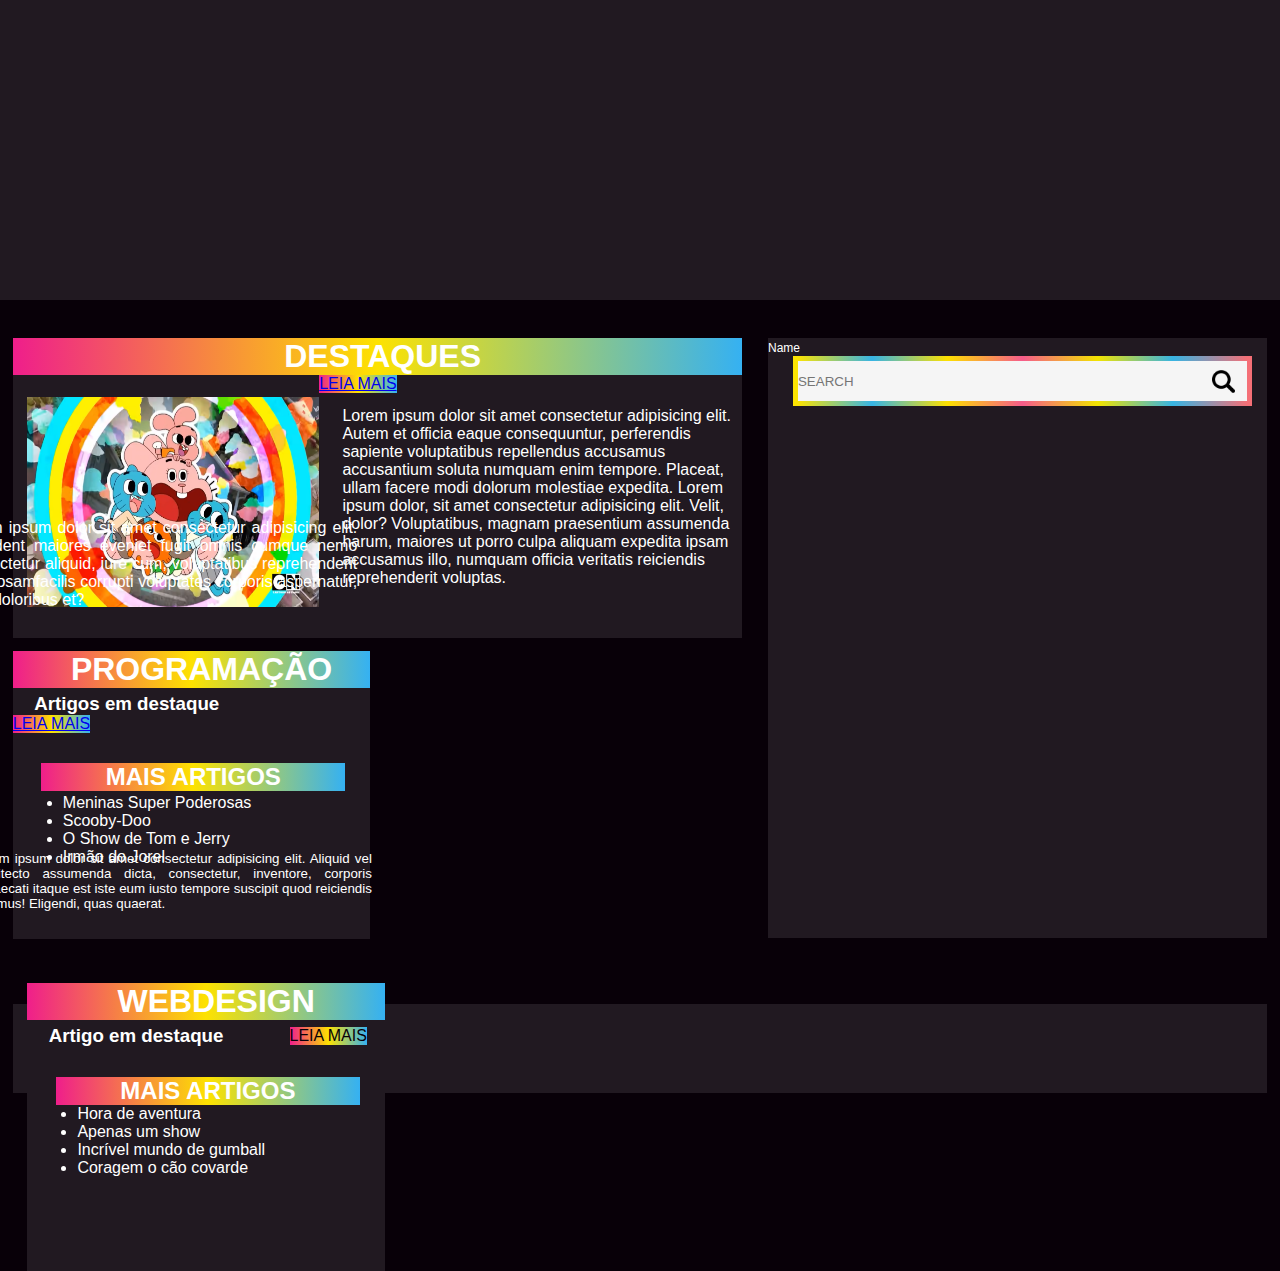
==== index.html @ 07159645 "Merge branch 'busca'" ====
<!DOCTYPE html>
<html lang="en">
<head>
    <meta charset="UTF-8">
    <meta http-equiv="X-UA-Compatible" content="IE=edge">
    <meta name="viewport" content="width=device-width, initial-scale=1.0">
    <title>Cartoon Network/Netflix</title>
    <link rel="stylesheet" href="style.css">
</head>
<body>
    <header></header>
    <main>
        <h1>DESTAQUES</h1>
        <img class="img1" src="img/img1.webp">
        <p>Lorem ipsum dolor sit amet consectetur adipisicing elit. Autem et officia eaque consequuntur, perferendis sapiente voluptatibus
        repellendus accusamus accusantium soluta numquam enim tempore. Placeat, ullam facere modi dolorum molestiae expedita. Lorem ipsum dolor, sit amet consectetur adipisicing elit. Velit, dolor? Voluptatibus, magnam praesentium assumenda harum, 
        maiores ut porro culpa aliquam expedita ipsam accusamus illo,
        numquam officia veritatis reiciendis reprehenderit voluptas.</p>
        <a href="https://www.cartoonnetwork.com.br/show/o-incrivel-mundo-de-gumball">LEIA MAIS</a>

        <section class="S1">
            <h1>PROGRAMAÇÃO</h1>
            <h3>Artigos em destaque</h3>
            <p>Lorem ipsum dolor sit amet consectetur adipisicing elit. Provident maiores eveniet fugit omnis cumque nemo consectetur aliquid, iure cum, voluptatibus reprehenderit laboriosamfacilis corrupti voluptates corporis aspernatur, fuga doloribus et?</p>   <a href="https://www.cartoonnetwork.com.br/">LEIA MAIS</a>
            <h2>MAIS ARTIGOS</h2>
                <ul>
                   <li>Meninas Super Poderosas</li>
                    <li>Scooby-Doo</li>
                    <li>O Show de Tom e Jerry</li>
                    <li>Irmão do Jorel</li>
        </section>

        <section class="S2">
            <h1>WEBDESIGN</h1>
            <h3>Artigo em destaque</h3>
            <p>Lorem ipsum dolor sit amet consectetur adipisicing elit. Aliquid vel architecto assumenda dicta, consectetur, inventore, corporis obcaecati itaque est iste eum iusto tempore suscipit quod reiciendis ducimus! Eligendi, quas quaerat.</p>
            <a>LEIA MAIS</a>
            <h2>MAIS ARTIGOS</h3>
            <ul>
                <li>Hora de aventura</li>
                <li>Apenas um show</li>
                <li>Incrível mundo de gumball</li>
                <li>Coragem o cão covarde</li>
            </ul>
        </section>

    </main>
    <aside> 
        <div>
            <form action="">
                <label for="txtNome">Name</label>
            <input type="text" name="txtNome" placeholder="SEARCH"  id="txtNome" required>
            </form>
        </div>
    </aside>
    <footer></footer>
</body>
</html>
---- style.css ----
*{
    margin: 0;
    padding: 0;
    font-family: Arial, Helvetica, sans-serif;
}
body{
    background-color: #080008;
    color: white;
}
header{
    width: 100%;
    height: 300px;
    background-color: #211921;
    margin-bottom: 3%;
}
main{
    width: 57%;
    height: 300px;
    background-color:#211921;
    display: block;
    float: left;
    margin-left: 1%;
}
aside{
    width: 39%;
    height: 600px;
    background-color: #211921;
    display: block;
    float: right;
    margin-right: 1%;
}
footer{
    width: 98%;
    height: 89px;
    background-color:#211921 ;
    margin-top: 55%;
    display: block;
    margin-left: 1%;
}
section{
    width: 49%;
    height: 288px;
    background-color: #211921;

    display: block;
    float: left;
    margin-left: 3px;
    margin-right: 5px;
}
.S1{
    margin-left: 0%;
    margin-top: 44px;
}
.S2{
    margin-left: 2%;
    margin-top: 44px;
}
.img1{
    height: 70%;
    width: 40%;
    padding-left: 2%;
    float: left;
    margin-top: 3%;
}
main h1{
   background-image:linear-gradient(to right, #ef1e8b ,#fde200, #35B1F2);
   text-indent: 10px;
   text-align: center;
}
main p{
    width: 400px;
    margin-top: -200px;
    margin-left: 100px;
    float: right;
}
main a{
    background-image: linear-gradient(to right, #ef1e8b, #fde200, #35B1F2);
    display: inline-block;
    margin-top: -20px;
    margin-right: 42px;
}
.S1 h1{
    background-image:linear-gradient(to right, #ef1e8b ,#fde200, #35B1F2);
    text-indent: 20px;
}
.S1 h2{
    margin-top: 30px;
    text-align: center;
    background-image:linear-gradient(to right, #ef1e8b ,#fde200, #35B1F2);
    width: 85%;
    margin-left: 8%;
}
.S1 h3{
    padding-top: 5px;
    text-indent: 6%;
}
.S1 p{
    padding-top: 4px;
    display: flexbox;
    padding-right: 13px;
    text-align: justify;
    padding-left: 13px;
}
.S1 ul li{
    margin-left: 50px;
}
.S1 ul{
    margin-top: 3px;
}
.S1 a{
    background-image: linear-gradient(to right, #ef1e8b, #fde200, #35B1F2);
}
.S2 h1{
    background-image:linear-gradient(to right, #ef1e8b ,#fde200, #35B1F2);
    text-indent: 20px;
}
.S2 h3{
    padding-top: 5px;
    text-indent: 6%;
}
.S2 p{
    padding-top: 4px;
    padding-right: 13px;
    text-align: justify;
    padding-left: 13px;
    font-size: smaller;
}
.S2 h2{
    background-image:linear-gradient(to right, #ef1e8b ,#fde200, #35B1F2);
    margin-top: 30px;
    text-align: center;
    width: 85%;
    margin-left: 8%;
}
.S2 ul li{
    margin-left: 50px;
}
.S2 a{
    background-image:linear-gradient(to right, #ef1e8b ,#fde200, #35B1F2);
    display: inline-block;
    margin-right: 18px;
    text-decoration: none;
    color: #080008;
    float: right;
}
form input {
    width:90%;
    margin-left: 5%;
    margin-right: 5%;
    display: block;
    float: left;
}
form label {
    color: white;
    font-size: 12px;
    margin-top: 15px;
}
#txtNome {
    background-image: url(./img/search.png);
    background-position-x: 97%;
   background-position-y: center;
    background-size: 2.5vh;
   background-repeat: no-repeat;
   height: 40px;
   background-color: whitesmoke;
   border: 5px solid transparent;
   border-image:linear-gradient(to right, #fee400, #37b4e5, #fde000, #f65c8b, #f2e300, #37b4e3, #f66f76);
   border-image-slice: 1;
}
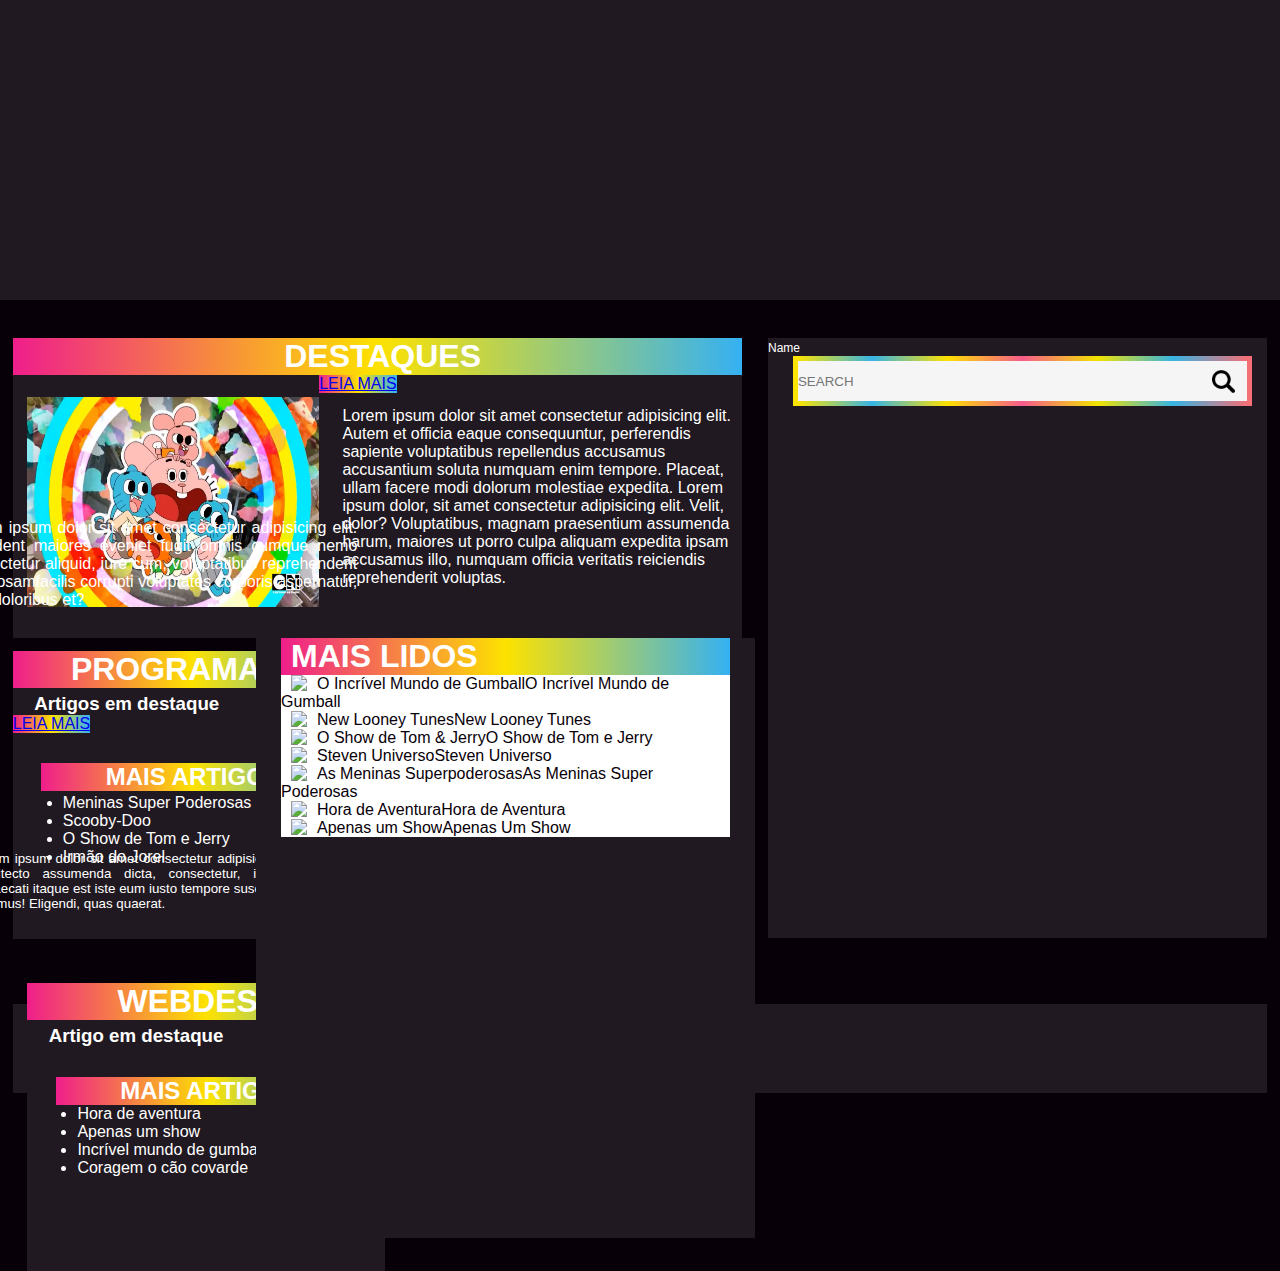
==== commit 2ffc2abf: "Merge branch 'mais_lidos'" ====
--- a/index.html
+++ b/index.html
@@ -45,6 +45,7 @@
         </section>
 
     </main>
+
     <aside> 
         <div>
             <form action="">
@@ -53,6 +54,20 @@
             </form>
         </div>
     </aside>
+
+    <aside>
+        <h1>MAIS LIDOS</h1>
+        <ul>
+            <li><img class="avatar lazy" src="https://cn.i.cdn.ti-platform.com/content/65/el-increible-mundo-de-gumball/showpage/cl/gumball.377a272b.png?w=90&amp;h=90" data-src="https://cn.i.cdn.ti-platform.com/content/65/el-increible-mundo-de-gumball/showpage/cl/gumball.377a272b.png?w=90&amp;h=90" alt="O Incrível Mundo de Gumball" width="45" height="45">O Incrível Mundo de Gumball</li>
+            <li><img class="avatar lazy" src="https://cn.i.cdn.ti-platform.com/content/1228/new-looney-tunes/showpage/co/showpicker-2.072e5fbb.png?w=90&amp;h=90" data-src="https://cn.i.cdn.ti-platform.com/content/1228/new-looney-tunes/showpage/co/showpicker-2.072e5fbb.png?w=90&amp;h=90" alt="New Looney Tunes" width="45" height="45">New Looney Tunes</li>
+            <li><img class="avatar lazy" src="https://cn.i.cdn.ti-platform.com/content/1221/the-tom--jerry-show/showpage/co/showpicker.1d60b7b5.png?w=90&amp;h=90" data-src="https://cn.i.cdn.ti-platform.com/content/1221/the-tom--jerry-show/showpage/co/showpicker.1d60b7b5.png?w=90&amp;h=90" alt="O Show de Tom &amp; Jerry" width="45 " height="45">O Show de Tom e Jerry</li>    
+            <li><img class="avatar lazy" src="https://cn.i.cdn.ti-platform.com/content/737/showpage/steven-universe/cl/icon1.png?w=90&amp;h=90" data-src="https://cn.i.cdn.ti-platform.com/content/737/showpage/steven-universe/cl/icon1.png?w=90&amp;h=90" alt="Steven Universo" width="45" height="45">Steven Universo</li>
+            <li><img class="avatar lazy" src="https://cn.i.cdn.ti-platform.com/content/90/las-chicas-superpoderosas/showpage/ve/ppg.2798c0da.png?w=90&amp;h=90" data-src="https://cn.i.cdn.ti-platform.com/content/90/las-chicas-superpoderosas/showpage/ve/ppg.2798c0da.png?w=90&amp;h=90" alt="As Meninas Superpoderosas" width="45" height="45">As Meninas Super Poderosas</li>
+            <li><img class="avatar lazy" src="https://cn.i.cdn.ti-platform.com/content/13/hora-de-aventura/showpage/ve/adventure.f19c2485.png?w=90&amp;h=90" data-src="https://cn.i.cdn.ti-platform.com/content/13/hora-de-aventura/showpage/ve/adventure.f19c2485.png?w=90&amp;h=90" alt="Hora de Aventura" width="45" height="45">Hora de Aventura</li>
+            <li><img class="avatar lazy" src="https://cn.i.cdn.ti-platform.com/content/73/showpage/un-show-mas/co/icon1.png?w=90&amp;h=90" data-src="https://cn.i.cdn.ti-platform.com/content/73/showpage/un-show-mas/co/icon1.png?w=90&amp;h=90" alt="Apenas um Show" width="45" height="45">Apenas Um Show</li>
+        </ul>
+        </aside>
+
     <footer></footer>
 </body>
 </html>--- a/style.css
+++ b/style.css
@@ -53,6 +53,7 @@
 }
 .S2{
     margin-left: 2%;
+
     margin-top: 44px;
 }
 .img1{
@@ -167,4 +168,17 @@
    border-image:linear-gradient(to right, #fee400, #37b4e5, #fde000, #f65c8b, #f2e300, #37b4e3, #f66f76);
    border-image-slice: 1;
 }
-
+aside h1{
+    background-image:linear-gradient(to right, #ef1e8b ,#fde200, #35B1F2);
+    width: 90%;
+    margin-left: 5%;
+    text-indent: 10px;
+}
+aside ul li{
+    width: 90%;
+    margin-left: 5%; 
+    color: #080008;
+    display: block;
+    background-color: white;
+    text-indent: 10px;
+}
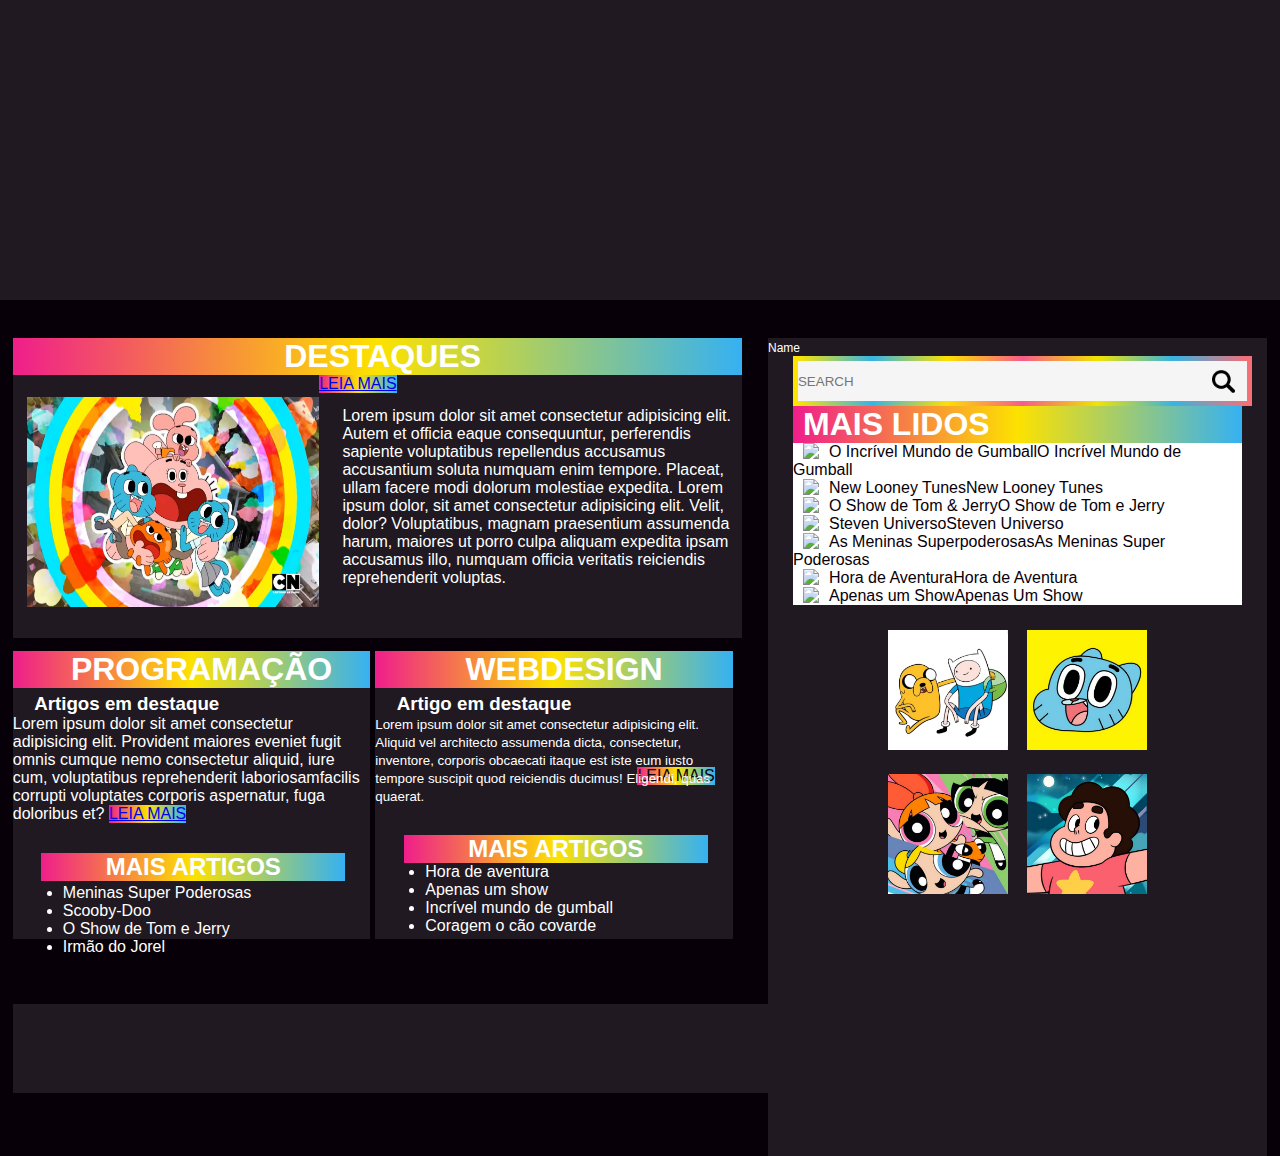
==== commit 5438ecb1: "Tudo" ====
--- a/index.html
+++ b/index.html
@@ -53,9 +53,7 @@
             <input type="text" name="txtNome" placeholder="SEARCH"  id="txtNome" required>
             </form>
         </div>
-    </aside>
 
-    <aside>
         <h1>MAIS LIDOS</h1>
         <ul>
             <li><img class="avatar lazy" src="https://cn.i.cdn.ti-platform.com/content/65/el-increible-mundo-de-gumball/showpage/cl/gumball.377a272b.png?w=90&amp;h=90" data-src="https://cn.i.cdn.ti-platform.com/content/65/el-increible-mundo-de-gumball/showpage/cl/gumball.377a272b.png?w=90&amp;h=90" alt="O Incrível Mundo de Gumball" width="45" height="45">O Incrível Mundo de Gumball</li>
@@ -66,7 +64,15 @@
             <li><img class="avatar lazy" src="https://cn.i.cdn.ti-platform.com/content/13/hora-de-aventura/showpage/ve/adventure.f19c2485.png?w=90&amp;h=90" data-src="https://cn.i.cdn.ti-platform.com/content/13/hora-de-aventura/showpage/ve/adventure.f19c2485.png?w=90&amp;h=90" alt="Hora de Aventura" width="45" height="45">Hora de Aventura</li>
             <li><img class="avatar lazy" src="https://cn.i.cdn.ti-platform.com/content/73/showpage/un-show-mas/co/icon1.png?w=90&amp;h=90" data-src="https://cn.i.cdn.ti-platform.com/content/73/showpage/un-show-mas/co/icon1.png?w=90&amp;h=90" alt="Apenas um Show" width="45" height="45">Apenas Um Show</li>
         </ul>
-        </aside>
+        
+        <img class="G1" src="img/galeria- HDA.jpg">
+
+        <img class="G2" src="img/galeria- IMG.jpg">
+
+        <img class="G3" src="img/galeria- MSP.jpg">
+
+        <img class="G4" src="img/galeria- SVU.jpg">
+    </aside>
 
     <footer></footer>
 </body>
--- a/style.css
+++ b/style.css
@@ -13,6 +13,7 @@
     background-color: #211921;
     margin-bottom: 3%;
 }
+
 main{
     width: 57%;
     height: 300px;
@@ -21,14 +22,47 @@
     float: left;
     margin-left: 1%;
 }
+main h1{
+    background-image:linear-gradient(to right, #ef1e8b ,#fde200, #35B1F2);
+    text-indent: 10px;
+    text-align: center;
+ }
+ main p{
+     width: 400px;
+     margin-top: -200px;
+     margin-left: 100px;
+     float: right;
+ }
+ main a{
+     background-image: linear-gradient(to right, #ef1e8b, #fde200, #35B1F2);
+     display: inline-block;
+     margin-top: -20px;
+     margin-right: 42px;
+ }
+
 aside{
     width: 39%;
-    height: 600px;
+    height: 818px;
     background-color: #211921;
     display: block;
     float: right;
     margin-right: 1%;
 }
+aside h1{
+    background-image:linear-gradient(to right, #ef1e8b ,#fde200, #35B1F2);
+    width: 90%;
+    margin-left: 5%;
+    text-indent: 10px;
+}
+aside ul li{
+    width: 90%;
+    margin-left: 5%; 
+    color: #080008;
+    display: block;
+    background-color: white;
+    text-indent: 10px;
+}
+
 footer{
     width: 98%;
     height: 89px;
@@ -47,39 +81,11 @@
     margin-left: 3px;
     margin-right: 5px;
 }
+
 .S1{
     margin-left: 0%;
     margin-top: 44px;
 }
-.S2{
-    margin-left: 2%;
-
-    margin-top: 44px;
-}
-.img1{
-    height: 70%;
-    width: 40%;
-    padding-left: 2%;
-    float: left;
-    margin-top: 3%;
-}
-main h1{
-   background-image:linear-gradient(to right, #ef1e8b ,#fde200, #35B1F2);
-   text-indent: 10px;
-   text-align: center;
-}
-main p{
-    width: 400px;
-    margin-top: -200px;
-    margin-left: 100px;
-    float: right;
-}
-main a{
-    background-image: linear-gradient(to right, #ef1e8b, #fde200, #35B1F2);
-    display: inline-block;
-    margin-top: -20px;
-    margin-right: 42px;
-}
 .S1 h1{
     background-image:linear-gradient(to right, #ef1e8b ,#fde200, #35B1F2);
     text-indent: 20px;
@@ -97,7 +103,7 @@
 }
 .S1 p{
     padding-top: 4px;
-    display: flexbox;
+    display: contents;
     padding-right: 13px;
     text-align: justify;
     padding-left: 13px;
@@ -110,6 +116,11 @@
 }
 .S1 a{
     background-image: linear-gradient(to right, #ef1e8b, #fde200, #35B1F2);
+}
+
+.S2{
+    margin-left: 0%;
+    margin-top: 44px;
 }
 .S2 h1{
     background-image:linear-gradient(to right, #ef1e8b ,#fde200, #35B1F2);
@@ -125,6 +136,7 @@
     text-align: justify;
     padding-left: 13px;
     font-size: smaller;
+    display: contents;
 }
 .S2 h2{
     background-image:linear-gradient(to right, #ef1e8b ,#fde200, #35B1F2);
@@ -144,6 +156,15 @@
     color: #080008;
     float: right;
 }
+
+.img1{
+    height: 70%;
+    width: 40%;
+    padding-left: 2%;
+    float: left;
+    margin-top: 3%;
+}
+
 form input {
     width:90%;
     margin-left: 5%;
@@ -168,17 +189,23 @@
    border-image:linear-gradient(to right, #fee400, #37b4e5, #fde000, #f65c8b, #f2e300, #37b4e3, #f66f76);
    border-image-slice: 1;
 }
-aside h1{
-    background-image:linear-gradient(to right, #ef1e8b ,#fde200, #35B1F2);
-    width: 90%;
-    margin-left: 5%;
-    text-indent: 10px;
-}
-aside ul li{
-    width: 90%;
-    margin-left: 5%; 
-    color: #080008;
-    display: block;
-    background-color: white;
-    text-indent: 10px;
-}
+
+.G1{
+    width: 24%;
+    margin-left: 24%;
+    margin-top: 5%;
+}
+.G2{
+    width: 24%;
+    margin-left: 3%;
+}
+.G3{
+    width: 24%;
+    margin-left: 24%;
+    margin-top: 4%;
+}
+.G4{
+    width: 24%;
+    margin-left: 3%;
+}
+
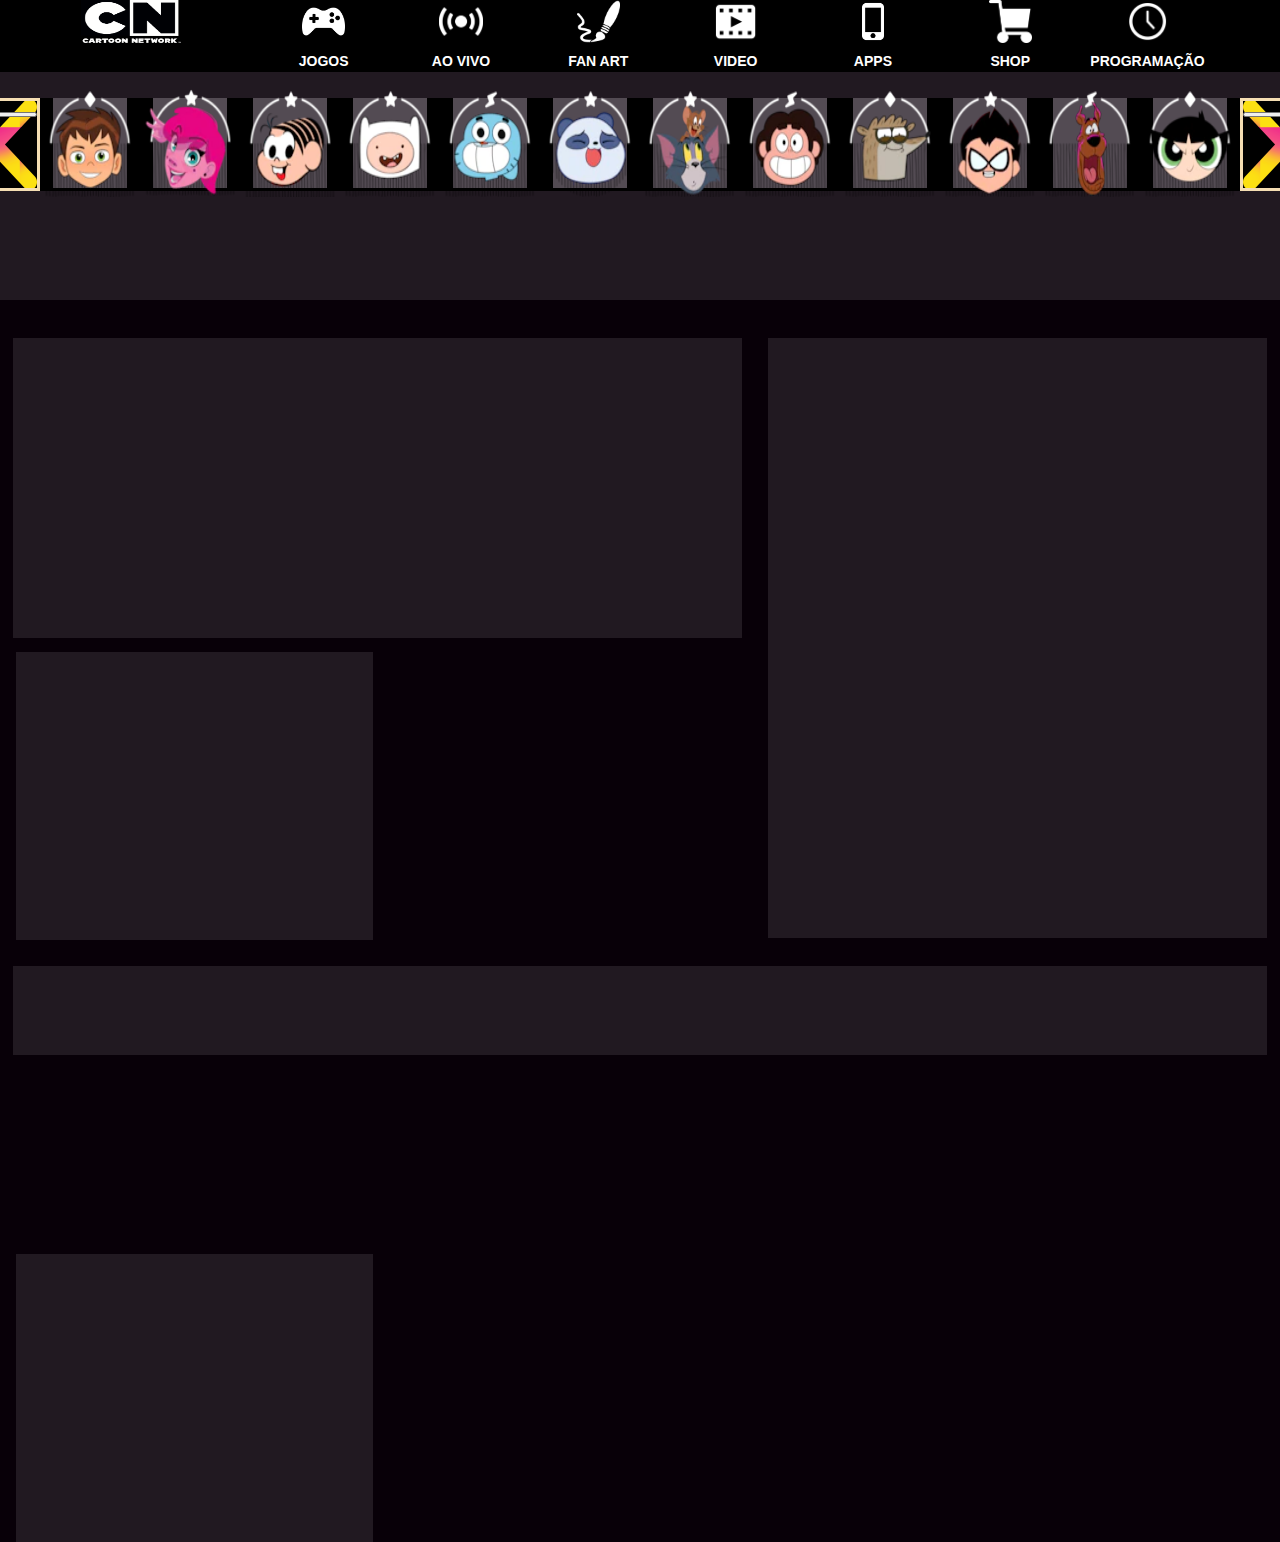
==== commit e91d9c0a: "Menu" ====
--- a/index.html
+++ b/index.html
@@ -6,74 +6,65 @@
     <meta name="viewport" content="width=device-width, initial-scale=1.0">
     <title>Cartoon Network/Netflix</title>
     <link rel="stylesheet" href="style.css">
+    <link rel="shortcut icon" href="./img/etc/logobraba.ico">
 </head>
 <body>
-    <header></header>
+    <header>
+        <div class="navigation">
+            <nav class="navtop">
+                <div class="links">
+                    <figure>
+                        <a href="">
+                            <img src="./img/etc/cnlogoprici.png" alt="" class="logotop">
+                        </a>
+                    </figure>
+                    <a href="#"><img src="./img/etc/games.png" alt="" ><span>Jogos</span></a>
+                    <a href="#"><img src="./img/etc/ao vivo.png" alt=""><span>Ao Vivo</span></a>
+                    <a href="#"><img src="./img/etc/fan art.webp" alt=""><span>Fan Art</span></a>
+                    <a href="#"><img src="./img/etc/video.png" alt=""><span>Video</span></a>
+                    <a href="#"><img src="./img/etc/apps.png" alt=""><span>Apps</span></a>
+                    <a href="#"><img src="./img/etc/loja.png" alt=""><span>Shop</span></a>
+                    <a href="#"><img src="./img/etc/schedule.png" alt=""><span>Programação</span></a>
+                </div>
+            </nav>
+        </div>
+        <div class="começo">
+            <div class="detudo">
+                <div class="luz">
+                    <div class="esquerda">
+                        <button>
+                        
+                        </button>
+                    </div>
+                    <nav>
+                        <div class="roda">
+                        <a href="#">  <div class="jequiti">  <div class="imagem"> <img src="./img/caracters/ben.webp" alt=""> </div>  </div> </a>
+                        <a href="#">  <div class="jequiti">  <div class="imagem"> <img src="./img/caracters/anymalu.webp" alt=""> </div>  </div> </a>
+                        <a href="#">  <div class="jequiti">  <div class="imagem"> <img src="./img/caracters/monica.webp" alt=""> </div>  </div> </a>
+                        <a href="#">  <div class="jequiti">  <div class="imagem"> <img src="./img/caracters/finn.webp" alt=""> </div>  </div> </a>
+                        <a href="#">  <div class="jequiti">  <div class="imagem"> <img src="./img/caracters/gumball.webp" alt=""> </div>  </div> </a>
+                        <a href="#">  <div class="jequiti">  <div class="imagem"> <img src="./img/caracters/pandinha.webp" alt=""> </div>  </div> </a>
+                        <a href="#">  <div class="jequiti">  <div class="imagem"> <img src="./img/caracters/tom-e-jerry.webp" alt=""> </div>  </div> </a>
+                        <a href="#">  <div class="jequiti">  <div class="imagem"> <img src="./img/caracters/steven.webp" alt=""> </div>  </div> </a>
+                        <a href="#">  <div class="jequiti">  <div class="imagem"> <img src="./img/caracters/rigby.webp" alt=""> </div>  </div> </a>
+                        <a href="#">  <div class="jequiti">  <div class="imagem"> <img src="./img/caracters/robin.webp" alt=""> </div>  </div> </a>
+                        <a href="#">  <div class="jequiti">  <div class="imagem"> <img src="./img/caracters/scoobydoo.webp" alt=""> </div>  </div> </a>
+                        <a href="#">  <div class="jequiti">  <div class="imagem"> <img src="./img/caracters/docinho.webp" alt=""> </div>  </div> </a>
+                        </div>
+                    </nav>
+                    <div class="direita">
+                        <button></button>
+                    </div>
+                </div>
+            </div>
+        </div>
+    </header>
     <main>
-        <h1>DESTAQUES</h1>
-        <img class="img1" src="img/img1.webp">
-        <p>Lorem ipsum dolor sit amet consectetur adipisicing elit. Autem et officia eaque consequuntur, perferendis sapiente voluptatibus
-        repellendus accusamus accusantium soluta numquam enim tempore. Placeat, ullam facere modi dolorum molestiae expedita. Lorem ipsum dolor, sit amet consectetur adipisicing elit. Velit, dolor? Voluptatibus, magnam praesentium assumenda harum, 
-        maiores ut porro culpa aliquam expedita ipsam accusamus illo,
-        numquam officia veritatis reiciendis reprehenderit voluptas.</p>
-        <a href="https://www.cartoonnetwork.com.br/show/o-incrivel-mundo-de-gumball">LEIA MAIS</a>
-
-        <section class="S1">
-            <h1>PROGRAMAÇÃO</h1>
-            <h3>Artigos em destaque</h3>
-            <p>Lorem ipsum dolor sit amet consectetur adipisicing elit. Provident maiores eveniet fugit omnis cumque nemo consectetur aliquid, iure cum, voluptatibus reprehenderit laboriosamfacilis corrupti voluptates corporis aspernatur, fuga doloribus et?</p>   <a href="https://www.cartoonnetwork.com.br/">LEIA MAIS</a>
-            <h2>MAIS ARTIGOS</h2>
-                <ul>
-                   <li>Meninas Super Poderosas</li>
-                    <li>Scooby-Doo</li>
-                    <li>O Show de Tom e Jerry</li>
-                    <li>Irmão do Jorel</li>
-        </section>
-
-        <section class="S2">
-            <h1>WEBDESIGN</h1>
-            <h3>Artigo em destaque</h3>
-            <p>Lorem ipsum dolor sit amet consectetur adipisicing elit. Aliquid vel architecto assumenda dicta, consectetur, inventore, corporis obcaecati itaque est iste eum iusto tempore suscipit quod reiciendis ducimus! Eligendi, quas quaerat.</p>
-            <a>LEIA MAIS</a>
-            <h2>MAIS ARTIGOS</h3>
-            <ul>
-                <li>Hora de aventura</li>
-                <li>Apenas um show</li>
-                <li>Incrível mundo de gumball</li>
-                <li>Coragem o cão covarde</li>
-            </ul>
-        </section>
-
+        <section class="S1"></section>
+        <section class="S2"></section>
     </main>
-
-    <aside> 
-        <div>
-            <form action="">
-                <label for="txtNome">Name</label>
-            <input type="text" name="txtNome" placeholder="SEARCH"  id="txtNome" required>
-            </form>
-        </div>
-
-        <h1>MAIS LIDOS</h1>
-        <ul>
-            <li><img class="avatar lazy" src="https://cn.i.cdn.ti-platform.com/content/65/el-increible-mundo-de-gumball/showpage/cl/gumball.377a272b.png?w=90&amp;h=90" data-src="https://cn.i.cdn.ti-platform.com/content/65/el-increible-mundo-de-gumball/showpage/cl/gumball.377a272b.png?w=90&amp;h=90" alt="O Incrível Mundo de Gumball" width="45" height="45">O Incrível Mundo de Gumball</li>
-            <li><img class="avatar lazy" src="https://cn.i.cdn.ti-platform.com/content/1228/new-looney-tunes/showpage/co/showpicker-2.072e5fbb.png?w=90&amp;h=90" data-src="https://cn.i.cdn.ti-platform.com/content/1228/new-looney-tunes/showpage/co/showpicker-2.072e5fbb.png?w=90&amp;h=90" alt="New Looney Tunes" width="45" height="45">New Looney Tunes</li>
-            <li><img class="avatar lazy" src="https://cn.i.cdn.ti-platform.com/content/1221/the-tom--jerry-show/showpage/co/showpicker.1d60b7b5.png?w=90&amp;h=90" data-src="https://cn.i.cdn.ti-platform.com/content/1221/the-tom--jerry-show/showpage/co/showpicker.1d60b7b5.png?w=90&amp;h=90" alt="O Show de Tom &amp; Jerry" width="45 " height="45">O Show de Tom e Jerry</li>    
-            <li><img class="avatar lazy" src="https://cn.i.cdn.ti-platform.com/content/737/showpage/steven-universe/cl/icon1.png?w=90&amp;h=90" data-src="https://cn.i.cdn.ti-platform.com/content/737/showpage/steven-universe/cl/icon1.png?w=90&amp;h=90" alt="Steven Universo" width="45" height="45">Steven Universo</li>
-            <li><img class="avatar lazy" src="https://cn.i.cdn.ti-platform.com/content/90/las-chicas-superpoderosas/showpage/ve/ppg.2798c0da.png?w=90&amp;h=90" data-src="https://cn.i.cdn.ti-platform.com/content/90/las-chicas-superpoderosas/showpage/ve/ppg.2798c0da.png?w=90&amp;h=90" alt="As Meninas Superpoderosas" width="45" height="45">As Meninas Super Poderosas</li>
-            <li><img class="avatar lazy" src="https://cn.i.cdn.ti-platform.com/content/13/hora-de-aventura/showpage/ve/adventure.f19c2485.png?w=90&amp;h=90" data-src="https://cn.i.cdn.ti-platform.com/content/13/hora-de-aventura/showpage/ve/adventure.f19c2485.png?w=90&amp;h=90" alt="Hora de Aventura" width="45" height="45">Hora de Aventura</li>
-            <li><img class="avatar lazy" src="https://cn.i.cdn.ti-platform.com/content/73/showpage/un-show-mas/co/icon1.png?w=90&amp;h=90" data-src="https://cn.i.cdn.ti-platform.com/content/73/showpage/un-show-mas/co/icon1.png?w=90&amp;h=90" alt="Apenas um Show" width="45" height="45">Apenas Um Show</li>
-        </ul>
-        
-        <img class="G1" src="img/galeria- HDA.jpg">
-
-        <img class="G2" src="img/galeria- IMG.jpg">
-
-        <img class="G3" src="img/galeria- MSP.jpg">
-
-        <img class="G4" src="img/galeria- SVU.jpg">
-    </aside>
-
+    <aside></aside>
     <footer></footer>
+    <script src="script.js"></script>
 </body>
 </html>--- a/style.css
+++ b/style.css
@@ -1,7 +1,7 @@
 *{
     margin: 0;
     padding: 0;
-    font-family: Arial, Helvetica, sans-serif;
+    font-family:Avenir, sans-serif;
 }
 body{
     background-color: #080008;
@@ -13,7 +13,6 @@
     background-color: #211921;
     margin-bottom: 3%;
 }
-
 main{
     width: 57%;
     height: 300px;
@@ -22,52 +21,19 @@
     float: left;
     margin-left: 1%;
 }
-main h1{
-    background-image:linear-gradient(to right, #ef1e8b ,#fde200, #35B1F2);
-    text-indent: 10px;
-    text-align: center;
- }
- main p{
-     width: 400px;
-     margin-top: -200px;
-     margin-left: 100px;
-     float: right;
- }
- main a{
-     background-image: linear-gradient(to right, #ef1e8b, #fde200, #35B1F2);
-     display: inline-block;
-     margin-top: -20px;
-     margin-right: 42px;
- }
-
 aside{
     width: 39%;
-    height: 818px;
+    height: 600px;
     background-color: #211921;
     display: block;
     float: right;
     margin-right: 1%;
 }
-aside h1{
-    background-image:linear-gradient(to right, #ef1e8b ,#fde200, #35B1F2);
-    width: 90%;
-    margin-left: 5%;
-    text-indent: 10px;
-}
-aside ul li{
-    width: 90%;
-    margin-left: 5%; 
-    color: #080008;
-    display: block;
-    background-color: white;
-    text-indent: 10px;
-}
-
 footer{
     width: 98%;
     height: 89px;
     background-color:#211921 ;
-    margin-top: 55%;
+    margin-top: 52%;
     display: block;
     margin-left: 1%;
 }
@@ -75,137 +41,166 @@
     width: 49%;
     height: 288px;
     background-color: #211921;
-
+    margin-top: 43%;
     display: block;
     float: left;
     margin-left: 3px;
     margin-right: 5px;
 }
-
-.S1{
-    margin-left: 0%;
-    margin-top: 44px;
-}
-.S1 h1{
-    background-image:linear-gradient(to right, #ef1e8b ,#fde200, #35B1F2);
-    text-indent: 20px;
-}
-.S1 h2{
-    margin-top: 30px;
+.navigation {
+    background-color: #000;
+    padding: 0;
+    z-index: 1000;
+    max-width: 100%;
+    transition: top 0.3s;
+    text-transform: uppercase;
+    min-width: 100%;
+    min-height: 72px;
+    height: 60px;
+    width: 105px;
+}
+.navigation span {
+    font-size: 14px;
+    color: #ffffff;
+    cursor: pointer;
+}
+.navtop {
+    width: 94vw;
+    margin: auto;
+    position: relative;
+    color: #fff;
+    display: block;
+    margin-left: 13px;
+    margin-right: 3px;
+}
+.links {
+    display: flex;
+    align-items: center;
+    justify-content: center;
     text-align: center;
-    background-image:linear-gradient(to right, #ef1e8b ,#fde200, #35B1F2);
-    width: 85%;
-    margin-left: 8%;
-}
-.S1 h3{
-    padding-top: 5px;
-    text-indent: 6%;
-}
-.S1 p{
-    padding-top: 4px;
-    display: contents;
-    padding-right: 13px;
-    text-align: justify;
-    padding-left: 13px;
-}
-.S1 ul li{
-    margin-left: 50px;
-}
-.S1 ul{
-    margin-top: 3px;
-}
-.S1 a{
-    background-image: linear-gradient(to right, #ef1e8b, #fde200, #35B1F2);
-}
-
-.S2{
-    margin-left: 0%;
-    margin-top: 44px;
-}
-.S2 h1{
-    background-image:linear-gradient(to right, #ef1e8b ,#fde200, #35B1F2);
-    text-indent: 20px;
-}
-.S2 h3{
-    padding-top: 5px;
-    text-indent: 6%;
-}
-.S2 p{
-    padding-top: 4px;
-    padding-right: 13px;
-    text-align: justify;
-    padding-left: 13px;
-    font-size: smaller;
-    display: contents;
-}
-.S2 h2{
-    background-image:linear-gradient(to right, #ef1e8b ,#fde200, #35B1F2);
-    margin-top: 30px;
-    text-align: center;
-    width: 85%;
-    margin-left: 8%;
-}
-.S2 ul li{
-    margin-left: 50px;
-}
-.S2 a{
-    background-image:linear-gradient(to right, #ef1e8b ,#fde200, #35B1F2);
-    display: inline-block;
-    margin-right: 18px;
+}
+header img {
+    max-width: 100px;
+}
+figure img {
+    height: 60px;
+    width: 105px;
+    border: none;
+    display: block;
+    min-height: 60px;
+    max-height: 60px;
+}
+figure {
+    display: flex;
+    align-items: center;
+    justify-content: start;
+}
+header a {
+    background-color: transparent;
     text-decoration: none;
-    color: #080008;
-    float: right;
-}
-
-.img1{
-    height: 70%;
-    width: 40%;
-    padding-left: 2%;
+}
+header span{
+    color: inherit;
+    cursor: pointer;
+    font-weight: 600;
+}
+.links img {
+    min-width: 5%;
+    min-height: 5%;
+    margin: 0 auto 5px;
+    border: none;
+    max-height: 60%;
+    align-items: center;
+    margin: 0px 28% 3.5%;
+}
+.links a {
+    width: 242px;
+    height: 72px;
+}
+.logotop {
+    height: 60px;
+    width:105px;
+    min-width: 45px;
+    min-height: 45px;
+}
+.roda {
+    position: relative;
+    width: 100%;
+    z-index: 1;
+    display: flex;
+    box-sizing: content-box;
+}
+.roda a {
+    margin: 0 13px;
+    width: 74px;
+    background-color: transparent;
+}
+.jequiti {
+    position: relative;
+    box-sizing: border-box;
+    display: block;
+    width: 74px;
+    height: 74px;
+    outline: none;
+    transition: .3s cubic-bezier(.175,.885,.32,2);
+}
+.imagem {
+    background: #534b53;
+}
+.imagem img {
+    width: 90px;
+    height: 90px;
+    cursor: pointer;
+    max-width: 100%;
+    display: block;
+    border: none;
+    transform: scale(1.2);
+}
+.esquerda {
+    width: 60px;
+    height: 87px;
+    border: solid wheat;
+    background: no-repeat url(./img/etc/setacolor22.png) 50% center;
     float: left;
-    margin-top: 3%;
-}
-
-form input {
-    width:90%;
-    margin-left: 5%;
-    margin-right: 5%;
-    display: block;
-    float: left;
-}
-form label {
-    color: white;
-    font-size: 12px;
-    margin-top: 15px;
-}
-#txtNome {
-    background-image: url(./img/search.png);
-    background-position-x: 97%;
-   background-position-y: center;
-    background-size: 2.5vh;
-   background-repeat: no-repeat;
-   height: 40px;
-   background-color: whitesmoke;
-   border: 5px solid transparent;
-   border-image:linear-gradient(to right, #fee400, #37b4e5, #fde000, #f65c8b, #f2e300, #37b4e3, #f66f76);
-   border-image-slice: 1;
-}
-
-.G1{
-    width: 24%;
-    margin-left: 24%;
-    margin-top: 5%;
-}
-.G2{
-    width: 24%;
-    margin-left: 3%;
-}
-.G3{
-    width: 24%;
-    margin-left: 24%;
-    margin-top: 4%;
-}
-.G4{
-    width: 24%;
-    margin-left: 3%;
-}
-
+}
+.esquerda img {
+    width: 90%;
+    height: 80%;
+}
+.esquerda button {
+    box-shadow: 4px 0 4px -4px rgb(0 0 0 / 50%);
+    width: 50px;
+    height: 5%;
+}
+.esquerda button::before {
+    height: 100%;
+    width: 100%;
+}
+.direita {
+    width: 60px;
+    height: 87px;
+    border: solid wheat;
+    background: no-repeat url(./img/etc/setacolor.png) 50% center;
+}
+.direita button {
+    box-shadow: 4px 0 4px -4px rgb(0 0 0 / 50%);
+    width: 50px;
+    height: 5%;
+}
+.direita img {
+    width: 90%;
+    height: 80%;
+}
+.começo {
+    z-index: 51;
+    position: relative;
+    direction: ltr;
+    background-color: #000;
+    overflow: visible;
+}
+.luz {
+    display: flex;
+    justify-content: center;
+    margin-top: 2%;
+    overflow: inherit;
+}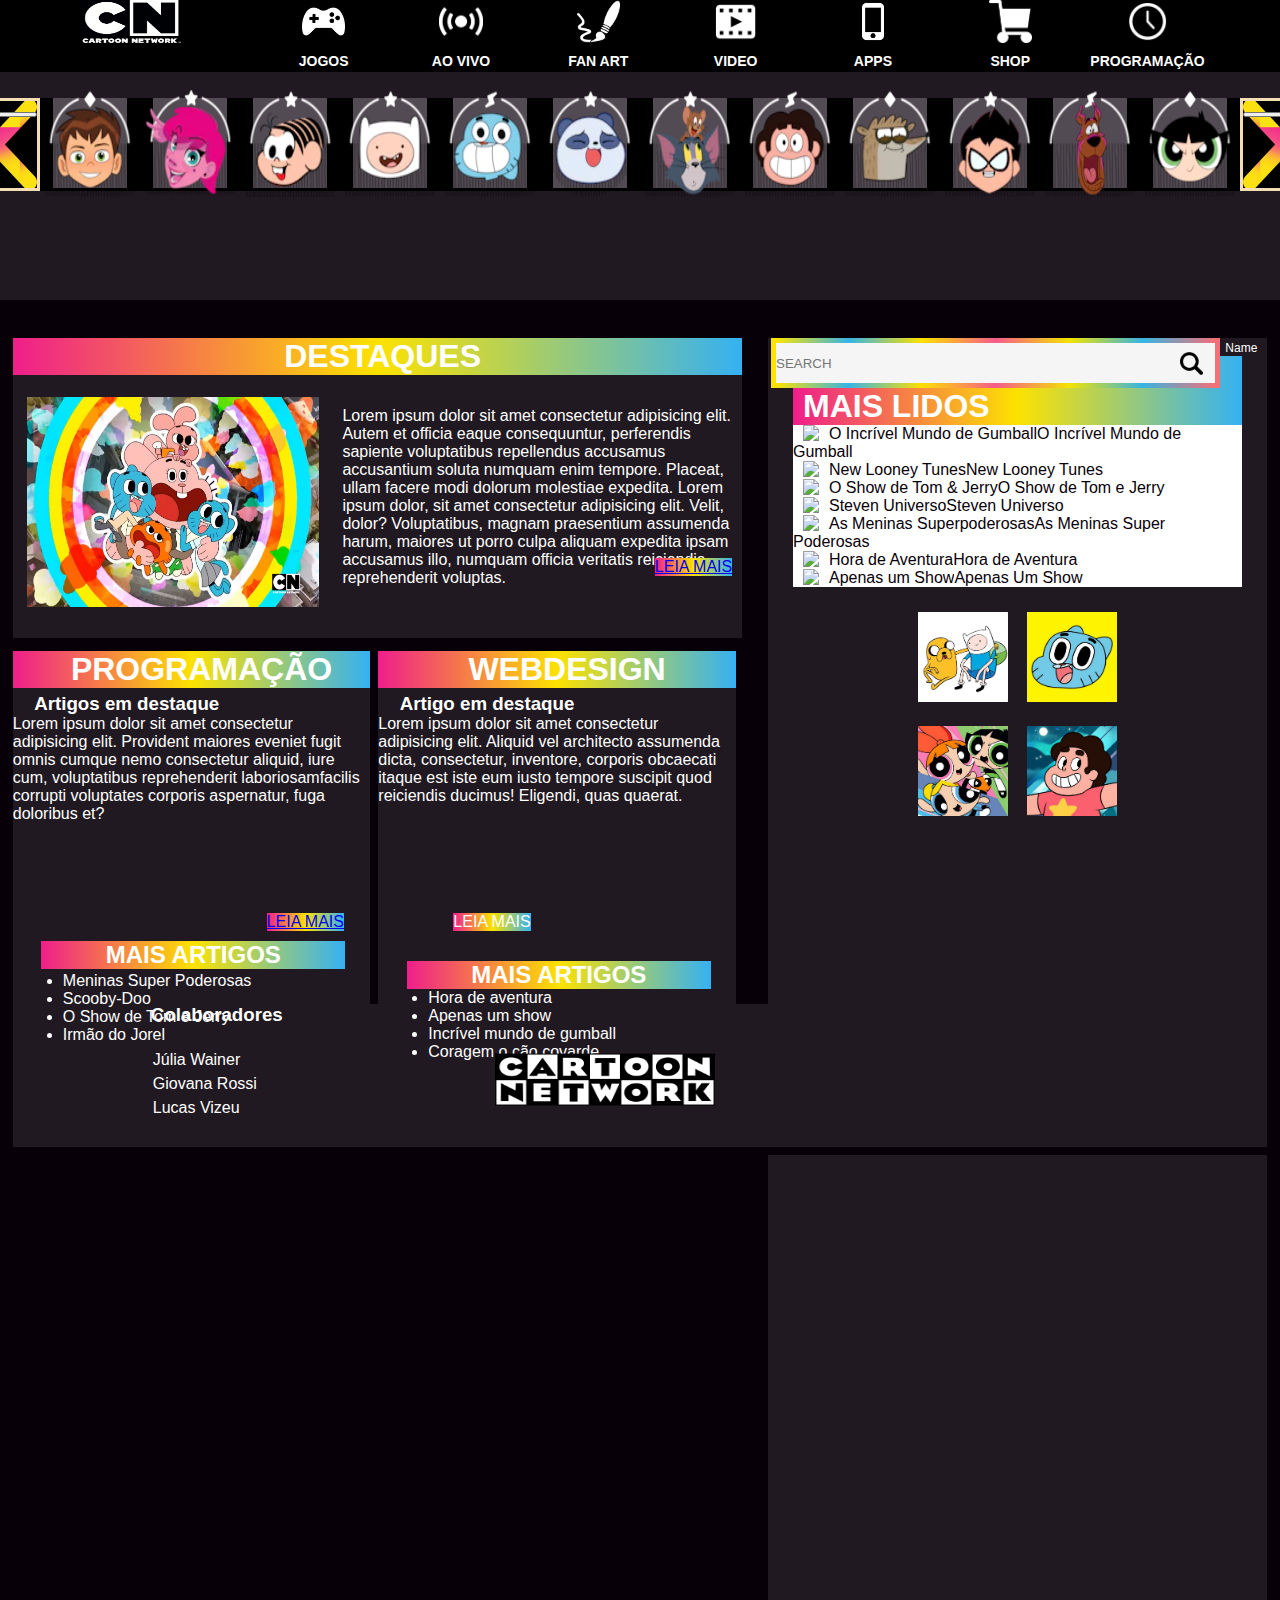
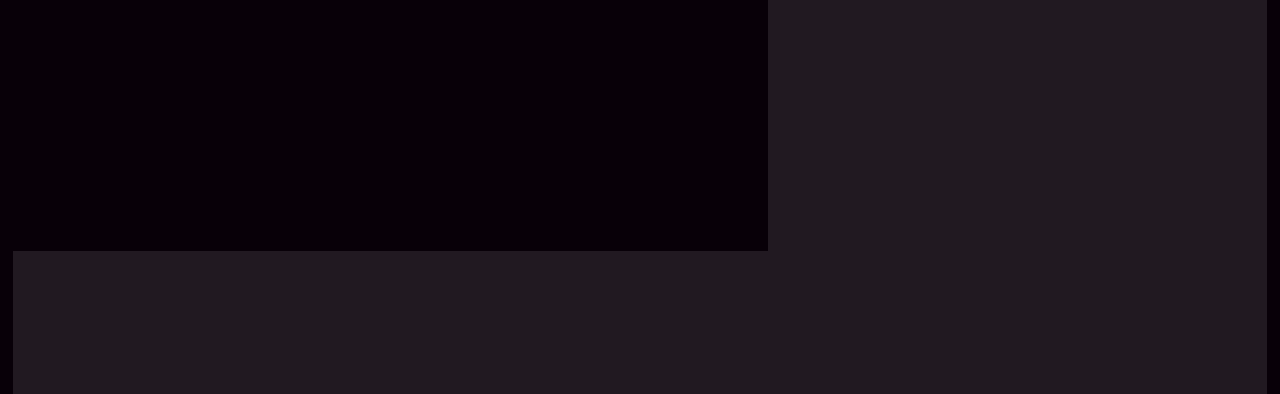
==== commit 4329560b: "Merge branch 'menu'" ====
--- a/index.html
+++ b/index.html
@@ -60,9 +60,78 @@
         </div>
     </header>
     <main>
-        <section class="S1"></section>
-        <section class="S2"></section>
+        <h1>DESTAQUES</h1>
+        <img class="img1" src="img/img1.webp">
+        <p>Lorem ipsum dolor sit amet consectetur adipisicing elit. Autem et officia eaque consequuntur, perferendis sapiente voluptatibus
+        repellendus accusamus accusantium soluta numquam enim tempore. Placeat, ullam facere modi dolorum molestiae expedita. Lorem ipsum dolor, sit amet consectetur adipisicing elit. Velit, dolor? Voluptatibus, magnam praesentium assumenda harum, 
+        maiores ut porro culpa aliquam expedita ipsam accusamus illo,
+        numquam officia veritatis reiciendis reprehenderit voluptas.</p>
+        <a href="https://www.cartoonnetwork.com.br/show/o-incrivel-mundo-de-gumball">LEIA MAIS</a>
+
+        <section class="S1">
+            <h1>PROGRAMAÇÃO</h1>
+            <h3>Artigos em destaque</h3>
+            <p>Lorem ipsum dolor sit amet consectetur adipisicing elit. Provident maiores eveniet fugit omnis cumque nemo consectetur aliquid, iure cum, voluptatibus reprehenderit laboriosamfacilis corrupti voluptates corporis aspernatur, fuga doloribus et?</p>   <a href="https://www.cartoonnetwork.com.br/">LEIA MAIS</a>
+            <h2>MAIS ARTIGOS</h2>
+                <ul>
+                   <li>Meninas Super Poderosas</li>
+                    <li>Scooby-Doo</li>
+                    <li>O Show de Tom e Jerry</li>
+                    <li>Irmão do Jorel</li>
+                </ul>
+        </section>
+
+        <section class="S2">
+            <h1>WEBDESIGN</h1>
+            <h3>Artigo em destaque</h3>
+            <p>Lorem ipsum dolor sit amet consectetur adipisicing elit. Aliquid vel architecto assumenda dicta, consectetur, inventore, corporis obcaecati itaque est iste eum iusto tempore suscipit quod reiciendis ducimus! Eligendi, quas quaerat.</p>
+            <a>LEIA MAIS</a>
+            <h2>MAIS ARTIGOS</h3>
+            <ul>
+                <li>Hora de aventura</li>
+                <li>Apenas um show</li>
+                <li>Incrível mundo de gumball</li>
+                <li>Coragem o cão covarde</li>
+            </ul>
+        </section>
     </main>
+    <aside> 
+        <div>
+            <form action="">
+                <label for="txtNome">Name</label>
+            <input type="text" name="txtNome" placeholder="SEARCH"  id="txtNome" required>
+            </form>
+        </div>
+
+        <h1>MAIS LIDOS</h1>
+        <ul>
+            <li><img class="avatar lazy" src="https://cn.i.cdn.ti-platform.com/content/65/el-increible-mundo-de-gumball/showpage/cl/gumball.377a272b.png?w=90&amp;h=90" data-src="https://cn.i.cdn.ti-platform.com/content/65/el-increible-mundo-de-gumball/showpage/cl/gumball.377a272b.png?w=90&amp;h=90" alt="O Incrível Mundo de Gumball" width="45" height="45">O Incrível Mundo de Gumball</li>
+            <li><img class="avatar lazy" src="https://cn.i.cdn.ti-platform.com/content/1228/new-looney-tunes/showpage/co/showpicker-2.072e5fbb.png?w=90&amp;h=90" data-src="https://cn.i.cdn.ti-platform.com/content/1228/new-looney-tunes/showpage/co/showpicker-2.072e5fbb.png?w=90&amp;h=90" alt="New Looney Tunes" width="45" height="45">New Looney Tunes</li>
+            <li><img class="avatar lazy" src="https://cn.i.cdn.ti-platform.com/content/1221/the-tom--jerry-show/showpage/co/showpicker.1d60b7b5.png?w=90&amp;h=90" data-src="https://cn.i.cdn.ti-platform.com/content/1221/the-tom--jerry-show/showpage/co/showpicker.1d60b7b5.png?w=90&amp;h=90" alt="O Show de Tom &amp; Jerry" width="45 " height="45">O Show de Tom e Jerry</li>    
+            <li><img class="avatar lazy" src="https://cn.i.cdn.ti-platform.com/content/737/showpage/steven-universe/cl/icon1.png?w=90&amp;h=90" data-src="https://cn.i.cdn.ti-platform.com/content/737/showpage/steven-universe/cl/icon1.png?w=90&amp;h=90" alt="Steven Universo" width="45" height="45">Steven Universo</li>
+            <li><img class="avatar lazy" src="https://cn.i.cdn.ti-platform.com/content/90/las-chicas-superpoderosas/showpage/ve/ppg.2798c0da.png?w=90&amp;h=90" data-src="https://cn.i.cdn.ti-platform.com/content/90/las-chicas-superpoderosas/showpage/ve/ppg.2798c0da.png?w=90&amp;h=90" alt="As Meninas Superpoderosas" width="45" height="45">As Meninas Super Poderosas</li>
+            <li><img class="avatar lazy" src="https://cn.i.cdn.ti-platform.com/content/13/hora-de-aventura/showpage/ve/adventure.f19c2485.png?w=90&amp;h=90" data-src="https://cn.i.cdn.ti-platform.com/content/13/hora-de-aventura/showpage/ve/adventure.f19c2485.png?w=90&amp;h=90" alt="Hora de Aventura" width="45" height="45">Hora de Aventura</li>
+            <li><img class="avatar lazy" src="https://cn.i.cdn.ti-platform.com/content/73/showpage/un-show-mas/co/icon1.png?w=90&amp;h=90" data-src="https://cn.i.cdn.ti-platform.com/content/73/showpage/un-show-mas/co/icon1.png?w=90&amp;h=90" alt="Apenas um Show" width="45" height="45">Apenas Um Show</li>
+        </ul>
+        
+        <img class="G1" src="img/galeria- HDA.jpg">
+
+        <img class="G2" src="img/galeria- IMG.jpg">
+
+        <img class="G3" src="img/galeria- MSP.jpg">
+
+        <img class="G4" src="img/galeria- SVU.jpg">
+    </aside>
+
+    <footer>
+        <img src="img/footer logo.png">
+        <h3>Colaboradores</h3>
+        <ul>
+            <li><a href="https://github.com/JuliaWainer">Júlia Wainer</a></li>
+            <li><a href="https://github.com/GiovanaRossi">Giovana Rossi</a></li>
+            <li><a href="https://github.com/lucasss45">Lucas Vizeu</a></li>
+        </ul>
+    </footer>
     <aside></aside>
     <footer></footer>
     <script src="script.js"></script>
--- a/style.css
+++ b/style.css
@@ -13,6 +13,7 @@
     background-color: #211921;
     margin-bottom: 3%;
 }
+
 main{
     width: 57%;
     height: 300px;
@@ -21,32 +22,219 @@
     float: left;
     margin-left: 1%;
 }
+main h1{
+    background-image:linear-gradient(to right, #ef1e8b ,#fde200, #35B1F2);
+    text-indent: 10px;
+    text-align: center;
+ }
+ main p{
+     width: 400px;
+     margin-top: -200px;
+     margin-left: 100px;
+     float: right;
+ }
+ main a{
+     background-image: linear-gradient(to right, #ef1e8b, #fde200, #35B1F2);
+     display: inline-block;
+     margin-top: 25%;
+     margin-left: 46%;
+ }
+
 aside{
     width: 39%;
-    height: 600px;
+    height: 741px;
     background-color: #211921;
     display: block;
     float: right;
     margin-right: 1%;
 }
+aside h1{
+    background-image:linear-gradient(to right, #ef1e8b ,#fde200, #35B1F2);
+    width: 90%;
+    margin-left: 5%;
+    text-indent: 10px;
+}
+aside ul li{
+    width: 90%;
+    margin-left: 5%; 
+    color: #080008;
+    display: block;
+    background-color: white;
+    text-indent: 10px;
+}
+
 footer{
     width: 98%;
-    height: 89px;
+    height: 143px;
     background-color:#211921 ;
-    margin-top: 52%;
+    margin-top: 55%;
     display: block;
     margin-left: 1%;
 }
 section{
     width: 49%;
-    height: 288px;
+    height: 424px;
     background-color: #211921;
-    margin-top: 43%;
     display: block;
     float: left;
     margin-left: 3px;
     margin-right: 5px;
 }
+
+.S1{
+    margin-left: 0%;
+    margin-top: 44px;
+}
+.S1 h1{
+    background-image:linear-gradient(to right, #ef1e8b ,#fde200, #35B1F2);
+    text-indent: 20px;
+}
+.S1 h2{
+    margin-top: 3%;
+    text-align: center;
+    background-image:linear-gradient(to right, #ef1e8b ,#fde200, #35B1F2);
+    width: 85%;
+    margin-left: 8%;
+}
+.S1 h3{
+    padding-top: 5px;
+    text-indent: 6%;
+}
+.S1 p{
+    padding-top: 4px;
+    display: contents;
+    padding-right: 13px;
+    text-align: justify;
+    padding-left: 13px;
+}
+.S1 ul li{
+    margin-left: 50px;
+}
+.S1 ul{
+    margin-top: 3px;
+}
+.S1 a{
+    background-image: linear-gradient(to right, #ef1e8b, #fde200, #35B1F2);
+    margin-left: 71%;
+}
+
+.S2{
+    margin-top: 44px;
+}
+.S2 h1{
+    background-image:linear-gradient(to right, #ef1e8b ,#fde200, #35B1F2);
+    text-indent: 20px;
+}
+.S2 h3{
+    padding-top: 5px;
+    text-indent: 6%;
+}
+.S2 p{
+    padding-top: 4px;
+    padding-right: 13px;
+    text-align: justify;
+    padding-left: 13px;
+    display: contents;
+}
+.S2 h2{
+    background-image:linear-gradient(to right, #ef1e8b ,#fde200, #35B1F2);
+    margin-top: 30px;
+    text-align: center;
+    width: 85%;
+    margin-left: 8%;
+}
+.S2 ul li{
+    margin-left: 50px;
+}
+.S2 a{
+    background-image:linear-gradient(to right, #ef1e8b ,#fde200, #35B1F2);
+    margin-left: 21%;
+    margin-top: 30%;
+}
+
+.img1{
+    height: 70%;
+    width: 40%;
+    padding-left: 2%;
+    float: left;
+    margin-top: 3%;
+}
+
+form input {
+    width:88%;
+    margin-left: 5%;
+    margin-right: 5%;
+    display: block;
+    float: left;
+    margin-left: 3px;
+    margin-right: 5px;
+}
+
+form label {
+    color: white;
+    font-size: 12px;
+    margin-top: 15px;
+}
+
+#txtNome {
+    background-image: url(./img/search.png);
+    background-position-x: 97%;
+   background-position-y: center;
+    background-size: 2.5vh;
+   background-repeat: no-repeat;
+   height: 40px;
+   background-color: whitesmoke;
+   border: 5px solid transparent;
+   border-image:linear-gradient(to right, #fee400, #37b4e5, #fde000, #f65c8b, #f2e300, #37b4e3, #f66f76);
+   border-image-slice: 1;
+}
+
+.G1{
+    width: 18%;
+    margin-left: 30%;
+    margin-top: 5%;
+}
+.G2{
+    width: 18%;
+    margin-left: 3%;
+}
+.G3{
+    width: 18%;
+    margin-left: 30%;
+    margin-top: 4%;
+}
+.G4{
+    width: 18%;
+    margin-left: 3%;
+}
+
+footer ul li{
+    width: 93%;
+    list-style: none;
+    margin-top: 6px;
+}
+
+footer ul li a{
+    color: white;
+    text-decoration: none;
+    margin-left: 12%;
+    margin-top: 10%;
+}
+footer ul li a:hover{
+    color: gray;
+}
+footer h3{
+    margin-left: 11%;
+    margin-bottom: 2%;
+}
+footer img{
+    width: 20%;
+    height: 151px;
+    display: block;
+    float: right;
+    margin-right: 3%;
+}
+
 .navigation {
     background-color: #000;
     padding: 0;
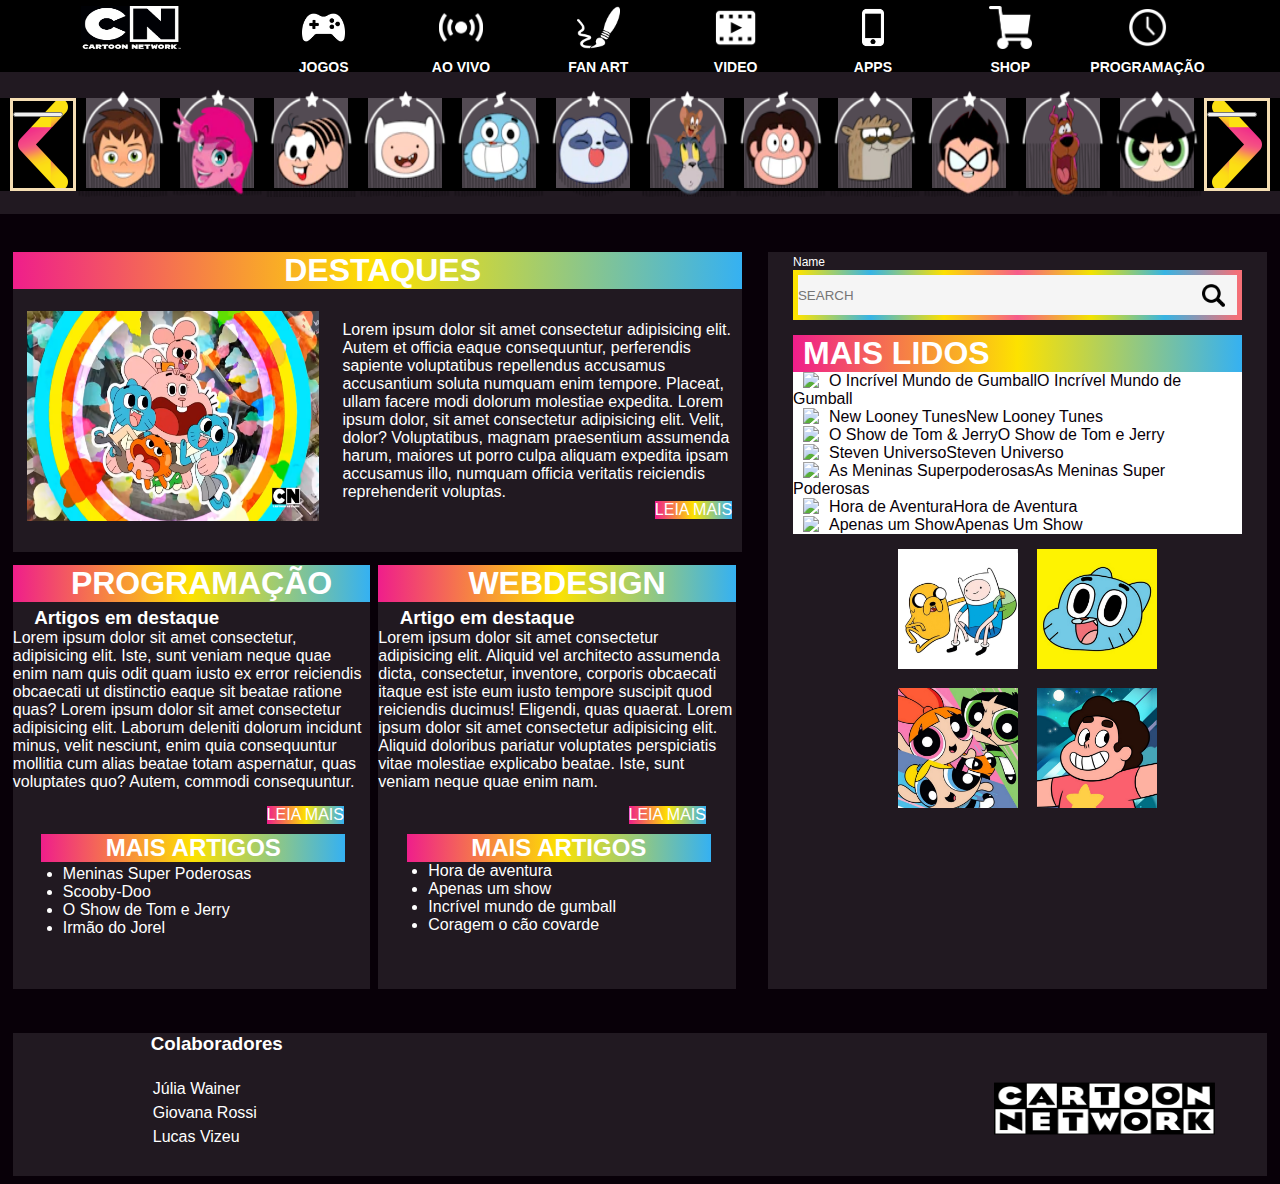
==== commit 78992495: "Caixas e aside" ====
--- a/index.html
+++ b/index.html
@@ -71,7 +71,9 @@
         <section class="S1">
             <h1>PROGRAMAÇÃO</h1>
             <h3>Artigos em destaque</h3>
-            <p>Lorem ipsum dolor sit amet consectetur adipisicing elit. Provident maiores eveniet fugit omnis cumque nemo consectetur aliquid, iure cum, voluptatibus reprehenderit laboriosamfacilis corrupti voluptates corporis aspernatur, fuga doloribus et?</p>   <a href="https://www.cartoonnetwork.com.br/">LEIA MAIS</a>
+            <p>Lorem ipsum dolor sit amet consectetur, adipisicing elit. Iste, sunt veniam neque quae enim nam quis odit quam iusto ex error reiciendis obcaecati ut distinctio eaque sit beatae ratione quas? Lorem ipsum dolor sit amet consectetur adipisicing elit. Laborum deleniti dolorum incidunt minus, velit nesciunt, enim quia consequuntur mollitia cum alias beatae totam aspernatur, 
+                quas voluptates quo? Autem, commodi consequuntur.</p> 
+            <a href="https://www.cartoonnetwork.com.br/">LEIA MAIS</a>
             <h2>MAIS ARTIGOS</h2>
                 <ul>
                    <li>Meninas Super Poderosas</li>
@@ -84,7 +86,9 @@
         <section class="S2">
             <h1>WEBDESIGN</h1>
             <h3>Artigo em destaque</h3>
-            <p>Lorem ipsum dolor sit amet consectetur adipisicing elit. Aliquid vel architecto assumenda dicta, consectetur, inventore, corporis obcaecati itaque est iste eum iusto tempore suscipit quod reiciendis ducimus! Eligendi, quas quaerat.</p>
+            <p>Lorem ipsum dolor sit amet consectetur adipisicing elit. Aliquid vel architecto assumenda dicta, consectetur, inventore, corporis obcaecati itaque est iste eum iusto tempore suscipit quod reiciendis ducimus!
+                 Eligendi, quas quaerat.
+                  Lorem ipsum dolor sit amet consectetur adipisicing elit. Aliquid doloribus pariatur voluptates perspiciatis vitae molestiae explicabo beatae. Iste, sunt veniam neque quae enim nam.</p>
             <a>LEIA MAIS</a>
             <h2>MAIS ARTIGOS</h3>
             <ul>
@@ -132,8 +136,6 @@
             <li><a href="https://github.com/lucasss45">Lucas Vizeu</a></li>
         </ul>
     </footer>
-    <aside></aside>
-    <footer></footer>
     <script src="script.js"></script>
 </body>
 </html>--- a/style.css
+++ b/style.css
@@ -9,7 +9,7 @@
 }
 header{
     width: 100%;
-    height: 300px;
+    height: 214px;
     background-color: #211921;
     margin-bottom: 3%;
 }
@@ -36,13 +36,15 @@
  main a{
      background-image: linear-gradient(to right, #ef1e8b, #fde200, #35B1F2);
      display: inline-block;
-     margin-top: 25%;
+     margin-top: 29%;
      margin-left: 46%;
+     color: #ffffff;
+     text-decoration: none;
  }
 
 aside{
     width: 39%;
-    height: 741px;
+    height: 737px;
     background-color: #211921;
     display: block;
     float: right;
@@ -53,6 +55,7 @@
     width: 90%;
     margin-left: 5%;
     text-indent: 10px;
+    margin-top: 13%;
 }
 aside ul li{
     width: 90%;
@@ -66,8 +69,8 @@
 footer{
     width: 98%;
     height: 143px;
-    background-color:#211921 ;
-    margin-top: 55%;
+    background-color:#211921;
+    margin-top: 64%;
     display: block;
     margin-left: 1%;
 }
@@ -116,6 +119,7 @@
 .S1 a{
     background-image: linear-gradient(to right, #ef1e8b, #fde200, #35B1F2);
     margin-left: 71%;
+    margin-top: 4%;
 }
 
 .S2{
@@ -138,7 +142,7 @@
 }
 .S2 h2{
     background-image:linear-gradient(to right, #ef1e8b ,#fde200, #35B1F2);
-    margin-top: 30px;
+    margin-top: 10px;
     text-align: center;
     width: 85%;
     margin-left: 8%;
@@ -148,8 +152,8 @@
 }
 .S2 a{
     background-image:linear-gradient(to right, #ef1e8b ,#fde200, #35B1F2);
-    margin-left: 21%;
-    margin-top: 30%;
+    margin-left: 70%;
+    margin-top: 4%;
 }
 
 .img1{
@@ -166,13 +170,13 @@
     margin-right: 5%;
     display: block;
     float: left;
-    margin-left: 3px;
-    margin-right: 5px;
+    border-radius: 5%;
 }
 
 form label {
     color: white;
     font-size: 12px;
+    margin-left: 5%;
     margin-top: 15px;
 }
 
@@ -190,21 +194,21 @@
 }
 
 .G1{
-    width: 18%;
-    margin-left: 30%;
-    margin-top: 5%;
+    width: 24%;
+    margin-left: 26%;
+    margin-top: 3%;
 }
 .G2{
-    width: 18%;
+    width: 24%;
     margin-left: 3%;
 }
 .G3{
-    width: 18%;
-    margin-left: 30%;
-    margin-top: 4%;
+    width: 24%;
+    margin-left: 26%;
+    margin-top: 3%;
 }
 .G4{
-    width: 18%;
+    width: 24%;
     margin-left: 3%;
 }
 
@@ -299,7 +303,7 @@
     border: none;
     max-height: 60%;
     align-items: center;
-    margin: 0px 28% 3.5%;
+    margin: 6px 28% 3.5%;
 }
 .links a {
     width: 242px;
@@ -319,7 +323,7 @@
     box-sizing: content-box;
 }
 .roda a {
-    margin: 0 13px;
+    margin: 0 10px;
     width: 74px;
     background-color: transparent;
 }
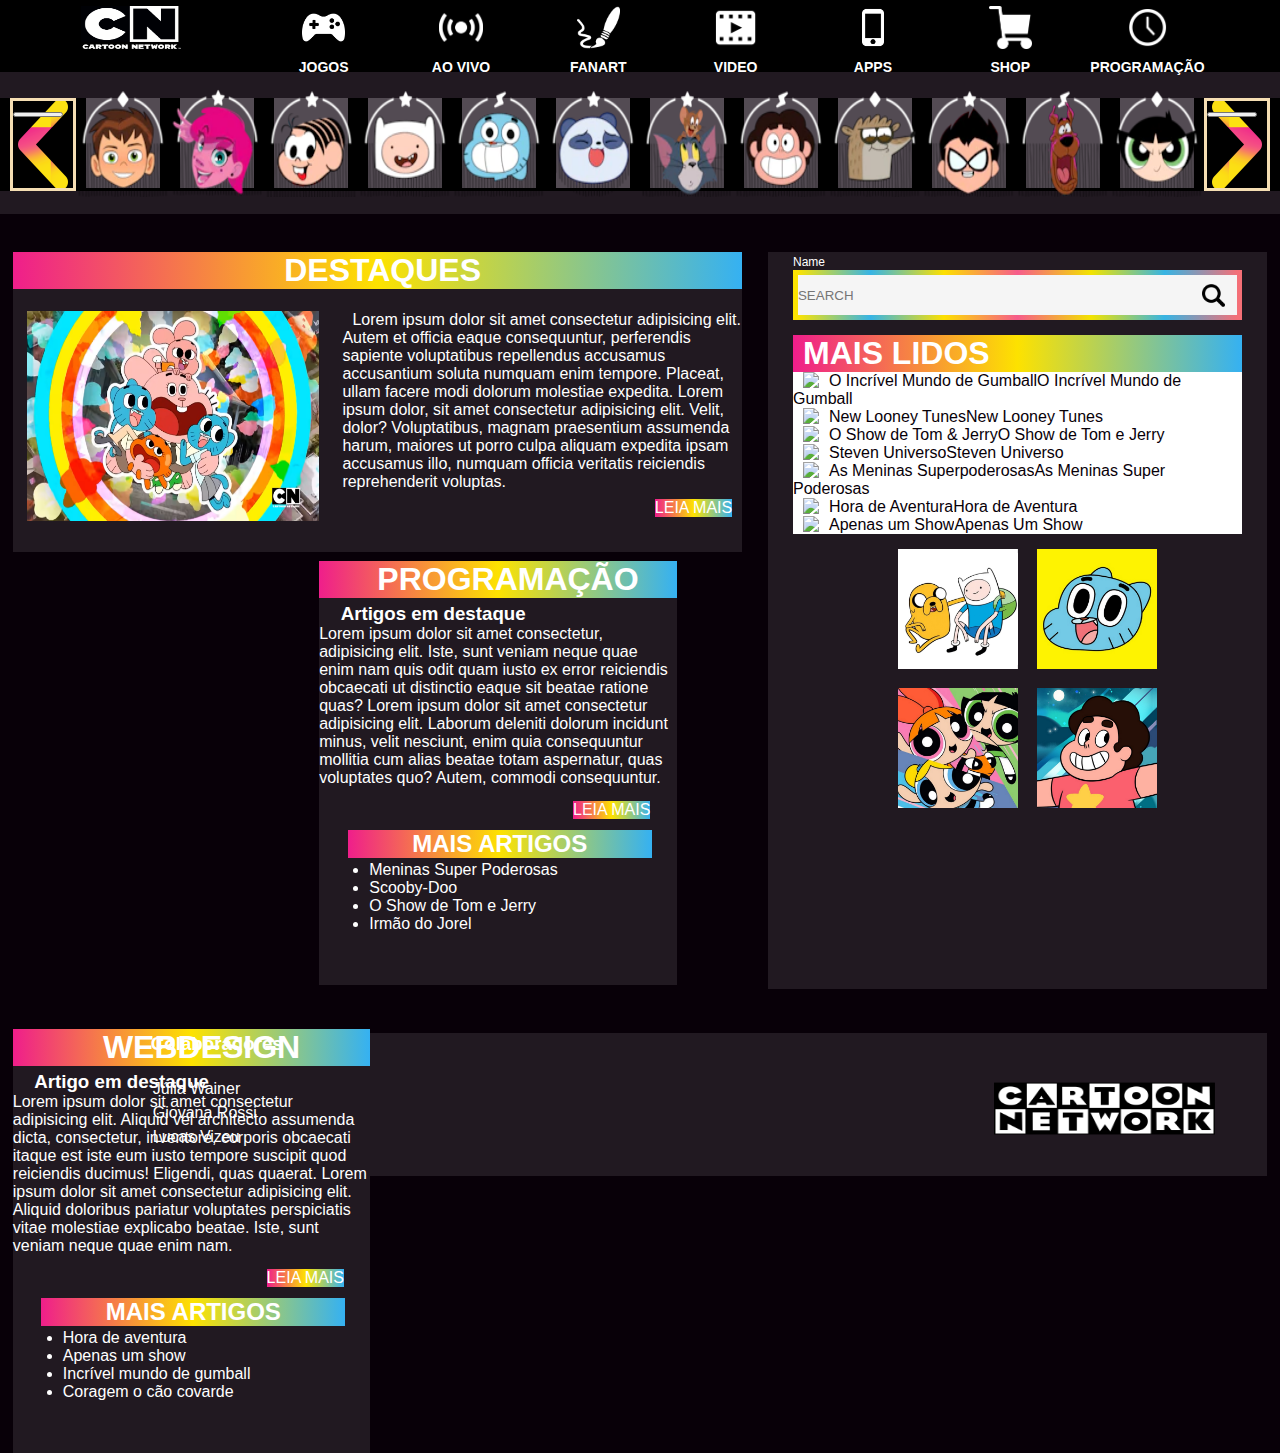
==== commit 0d044081: "Bugs arrumados" ====
--- a/index.html
+++ b/index.html
@@ -18,13 +18,13 @@
                             <img src="./img/etc/cnlogoprici.png" alt="" class="logotop">
                         </a>
                     </figure>
-                    <a href="#"><img src="./img/etc/games.png" alt="" ><span>Jogos</span></a>
-                    <a href="#"><img src="./img/etc/ao vivo.png" alt=""><span>Ao Vivo</span></a>
-                    <a href="#"><img src="./img/etc/fan art.webp" alt=""><span>Fan Art</span></a>
-                    <a href="#"><img src="./img/etc/video.png" alt=""><span>Video</span></a>
-                    <a href="#"><img src="./img/etc/apps.png" alt=""><span>Apps</span></a>
-                    <a href="#"><img src="./img/etc/loja.png" alt=""><span>Shop</span></a>
-                    <a href="#"><img src="./img/etc/schedule.png" alt=""><span>Programação</span></a>
+                    <a href="jogo.html"><img src="./img/etc/games.png" alt="" ><span>Jogos</span></a>
+                    <a href="ao-vivo.html"><img src="./img/etc/ao vivo.png" alt=""><span>Ao Vivo</span></a>
+                    <a href="fanart.html"><img src="./img/etc/fan art.webp" alt=""><span>FanArt</span></a>
+                    <a href="Video.html"><img src="./img/etc/video.png" alt=""><span>Video</span></a>
+                    <a href="Apps.html"><img src="./img/etc/apps.png" alt=""><span>Apps</span></a>
+                    <a href="shop.html"><img src="./img/etc/loja.png" alt=""><span>Shop</span></a>
+                    <a href="./Lucas work/Programação.html"><img src="./img/etc/schedule.png" alt=""><span>Programação</span></a>
                 </div>
             </nav>
         </div>
@@ -83,7 +83,7 @@
                 </ul>
         </section>
 
-        <section class="S2">
+        <section class="S1">
             <h1>WEBDESIGN</h1>
             <h3>Artigo em destaque</h3>
             <p>Lorem ipsum dolor sit amet consectetur adipisicing elit. Aliquid vel architecto assumenda dicta, consectetur, inventore, corporis obcaecati itaque est iste eum iusto tempore suscipit quod reiciendis ducimus!
--- a/style.css
+++ b/style.css
@@ -28,15 +28,16 @@
     text-align: center;
  }
  main p{
-     width: 400px;
-     margin-top: -200px;
-     margin-left: 100px;
-     float: right;
- }
+    width: 400px;
+    margin-top: 22px;
+    float: right;
+    text-indent: 10px;
+    display: flex;
+}
  main a{
      background-image: linear-gradient(to right, #ef1e8b, #fde200, #35B1F2);
      display: inline-block;
-     margin-top: 29%;
+     margin-top: 1%;
      margin-left: 46%;
      color: #ffffff;
      text-decoration: none;
@@ -121,41 +122,6 @@
     margin-left: 71%;
     margin-top: 4%;
 }
-
-.S2{
-    margin-top: 44px;
-}
-.S2 h1{
-    background-image:linear-gradient(to right, #ef1e8b ,#fde200, #35B1F2);
-    text-indent: 20px;
-}
-.S2 h3{
-    padding-top: 5px;
-    text-indent: 6%;
-}
-.S2 p{
-    padding-top: 4px;
-    padding-right: 13px;
-    text-align: justify;
-    padding-left: 13px;
-    display: contents;
-}
-.S2 h2{
-    background-image:linear-gradient(to right, #ef1e8b ,#fde200, #35B1F2);
-    margin-top: 10px;
-    text-align: center;
-    width: 85%;
-    margin-left: 8%;
-}
-.S2 ul li{
-    margin-left: 50px;
-}
-.S2 a{
-    background-image:linear-gradient(to right, #ef1e8b ,#fde200, #35B1F2);
-    margin-left: 70%;
-    margin-top: 4%;
-}
-
 .img1{
     height: 70%;
     width: 40%;
